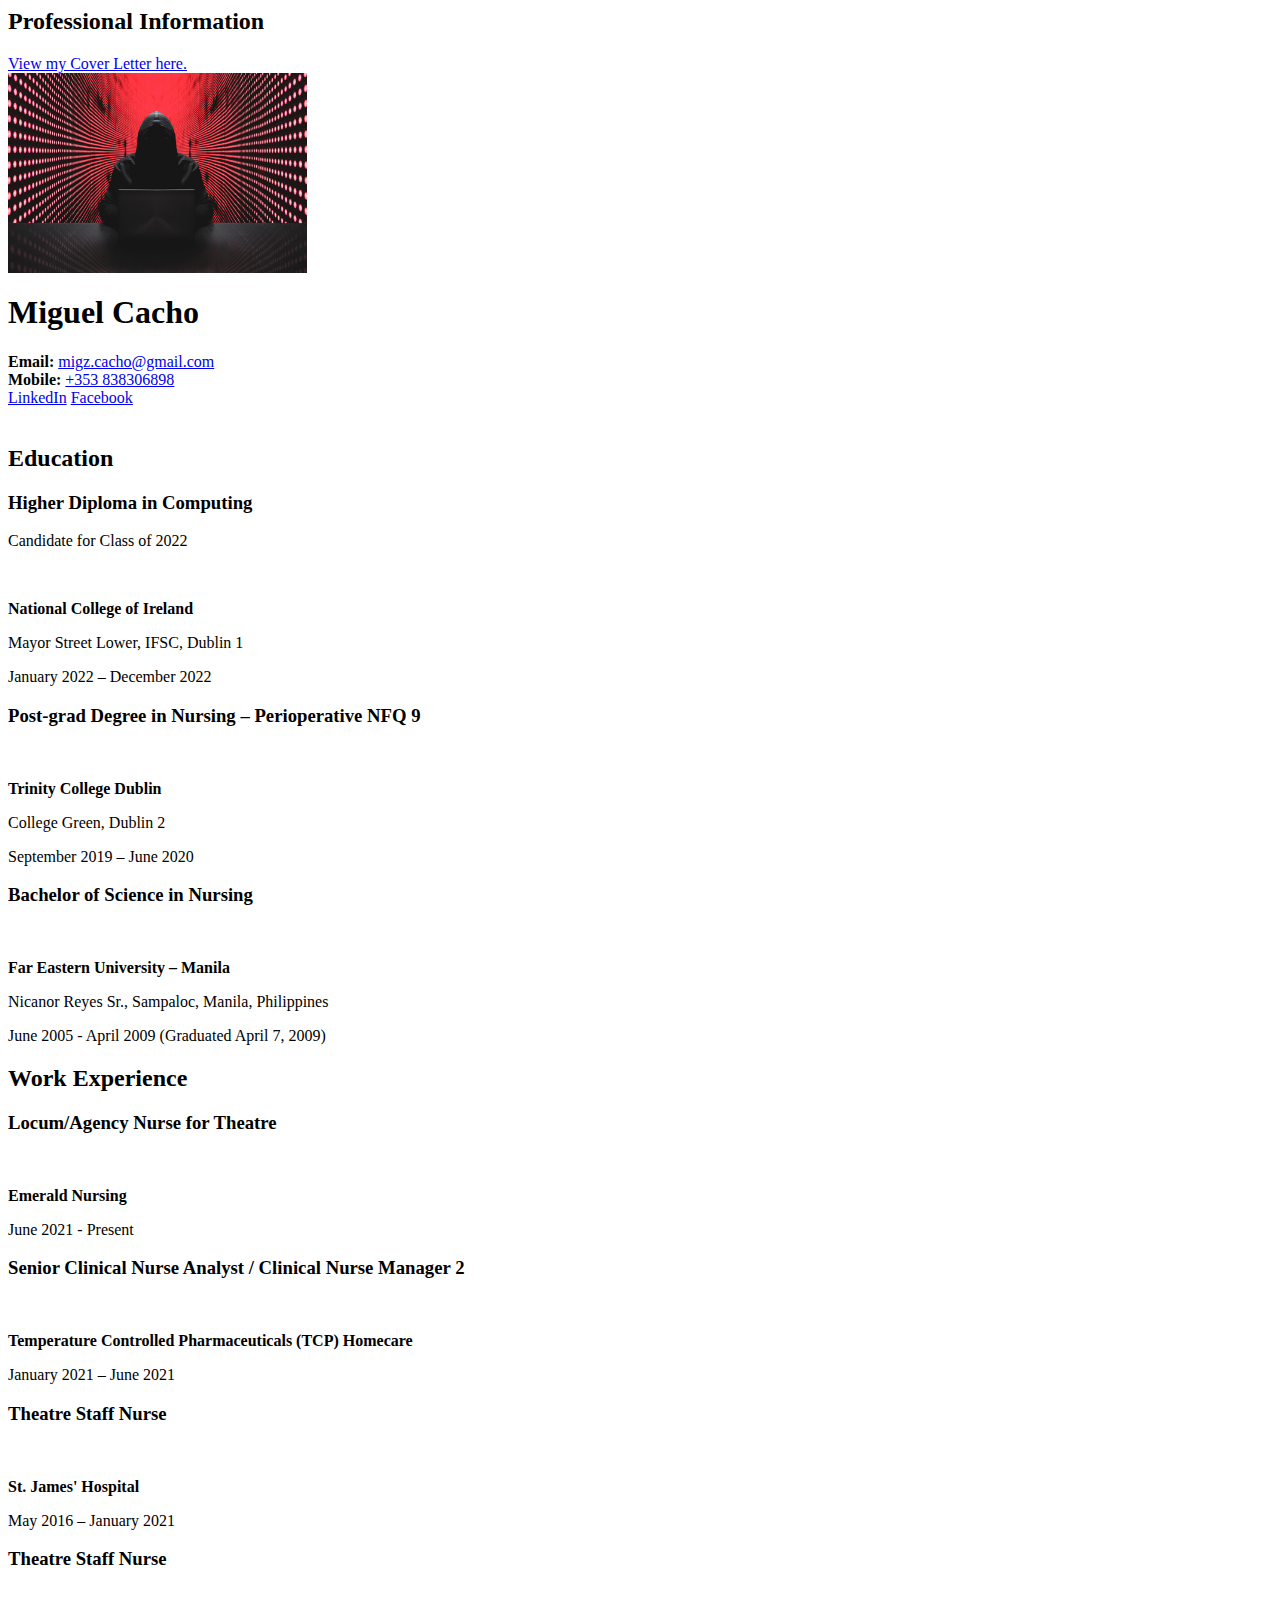
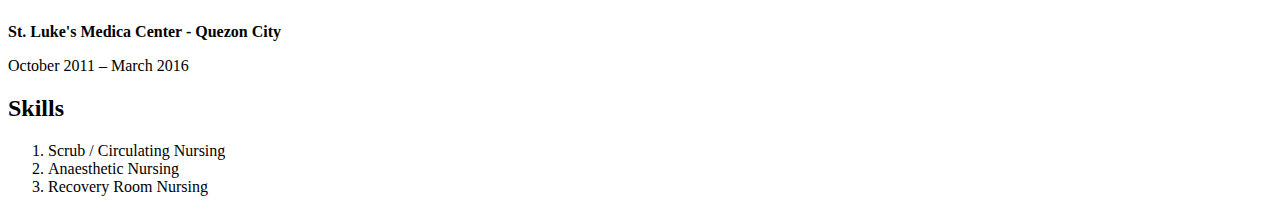
==== index.html @ 8d9654cc "Add files via upload" ====
<html>
  <head>
    <title> My Profile | Miguel Cacho </title>
    <link rel="stylesheet" href="styles/style.css">
    <link rel="preconnect" href="https://fonts.googleapis.com">
    <link rel="preconnect" href="https://fonts.gstatic.com" crossorigin>
    <link href="https://fonts.googleapis.com/css2?family=DM+Sans:wght@400;500;700&display=swap" rel="stylesheet">
  </head>

  <header>
    <h2 class="page-title">Professional Information</h2>
    <nav>
      <a class="nav-button" href="cover-letter.html">View my Cover Letter here.</a>
  </header>
    
  <body>
    <div class="container">
      <div class="name-line">
        <img src="photo/migs.jpg" width="auto" height="200px">
        <h1> Miguel Cacho</h1>
        <div><span class="bold-text"><strong>Email:</strong></span> <a href="mailto:migz.cacho@gmail.com">migz.cacho@gmail.com</a></div>
        <div><span class="bold-text"><strong>Mobile:</strong></span> <a href="tel:+353838306898">+353 838306898</a></div>
        <div class="button-set">
        <a class="bold-text default-button" href="https://www.linkedin.com/in/miguel-c-706818117" target="_blank">LinkedIn</a>
        <a class="bold-text default-button" href="https://facebook.com" target="_blank">Facebook</a></div>
      </div>
      <br>
      <div class="flex-container">
        <div class="column-1">
          <h2 class="column-title"> Education </h2>
          <div>
            <h3 class="school-name">Higher Diploma in Computing</h3>
            <p class="small-text">Candidate for Class of 2022</p><br>
            <p><b>National College of Ireland</b></p>
            <p class="small-text">Mayor Street Lower, IFSC, Dublin 1</p>
            <p class="small-text">January 2022 – December 2022</p>
          </div>
          <div class="divider"></div>
          <div>
            <h3 class="school-name">Post-grad Degree in Nursing – Perioperative NFQ 9</h3><br>
            <p><b>Trinity College Dublin</b></p>
            <p class="small-text">College Green, Dublin 2</p>
            <p class="small-text">September 2019 – June 2020</p>
          </div>
          <div class="divider"></div>
          <div>
            <h3 class="school-name">Bachelor of Science in Nursing</h3><br>
            <p><b>Far Eastern University – Manila</b></p>
            <p class="small-text">Nicanor Reyes Sr., Sampaloc, Manila, Philippines</p>
            <p class="small-text">June 2005 - April 2009 (Graduated April 7, 2009)</p>
          </div>
        </div>
        <div class="column-2">
          <h2 class="column-title"> Work Experience </h2>
          <div>
            <h3 class="school-name">Locum/Agency Nurse for Theatre</h3><br>
            <p><b>Emerald Nursing</b></p>
            <p class="small-text">June 2021 - Present</p>
        </div>
        <div class="divider"></div>
        <div>
            <h3 class="school-name">Senior Clinical Nurse Analyst / Clinical Nurse Manager 2</h3><br>
            <p><b>Temperature Controlled Pharmaceuticals (TCP) Homecare</b></p>
            <p class="small-text">January 2021 – June 2021</p>
        </div>
        <div class="divider"></div>
         <div>
            <h3 class="school-name">Theatre Staff Nurse</h3><br>
            <p><b>St. James' Hospital</b></p>
            <p class="small-text">May 2016 – January 2021</p>
        </div>
        <div class="divider"></div>
         <div>
            <h3 class="school-name">Theatre Staff Nurse</h3><br>
            <p><b>St. Luke's Medica Center - Quezon City</b></p>
            <p class="small-text">October 2011 – March 2016</p>
        </div>
        </div>
        <div class="column-3">
          <h2 class="column-title"> Skills </h2>
          <ol>
            <li> Scrub / Circulating Nursing </li>
            <li> Anaesthetic Nursing </li>
            <li> Recovery Room Nursing </li>
          </ol>
        </div>
      </div>
    </div>






       
      
    </body>
</html>
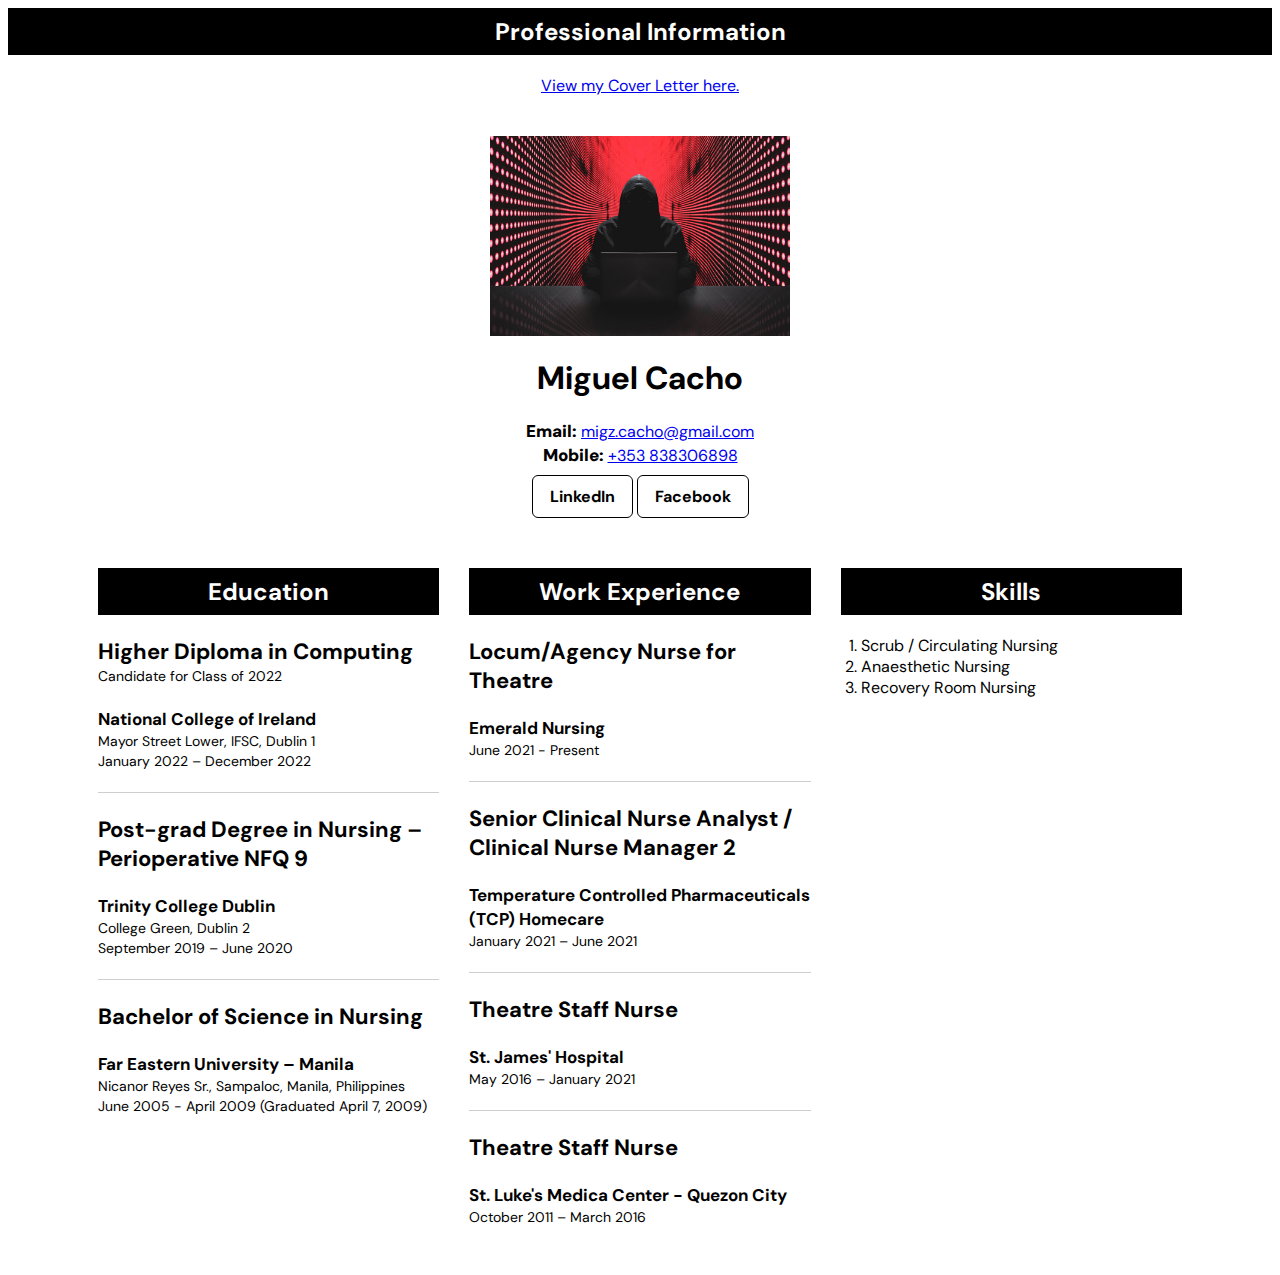
==== commit e83123cf: "Update index.html" ====
--- a/index.html
+++ b/index.html
@@ -1,7 +1,7 @@
 <html>
   <head>
     <title> My Profile | Miguel Cacho </title>
-    <link rel="stylesheet" href="styles/style.css">
+    <link rel="stylesheet" href="Styles/style.css">
     <link rel="preconnect" href="https://fonts.googleapis.com">
     <link rel="preconnect" href="https://fonts.gstatic.com" crossorigin>
     <link href="https://fonts.googleapis.com/css2?family=DM+Sans:wght@400;500;700&display=swap" rel="stylesheet">
@@ -95,4 +95,4 @@
        
       
     </body>
-</html>+</html>
--- a/Styles/style.css
+++ b/Styles/style.css
@@ -0,0 +1,162 @@
+body {
+  font-family: 'DM Sans', sans-serif;
+}
+
+
+/*typography*/
+
+h1 {
+  margin-bottom: 20px;
+}
+
+h2 {
+  background-color: #000;
+  padding: 8px 12px;
+  text-align: center;
+  color:  #fff;
+}
+
+h3 {
+  font-size:  22px;
+}
+
+.small-text {
+  font-size:  14px;
+  line-height: 20px;
+}
+
+p, span {
+  font-size: 17px;
+  margin-top: 0px;
+  margin-bottom: 0px;
+  line-height: 24px;
+}
+
+.bold-text {
+  font-weight:  700;
+}
+
+.name-line {
+  text-align: center;
+}
+
+.school-name {
+  margin-bottom: 0px;
+}
+
+ol {
+  padding-left:  20px;
+}
+
+
+/*button*/
+
+.default-button {
+  padding:  10px 17px;
+  background-color:  #fff;
+  color:  #000;
+  margin-top:  10px;
+  line-height:  60px;
+  border-radius:  6px;;
+  text-decoration: none;
+  transition:  all .3s ease;
+  border:  1px solid #000;
+}
+
+.default-button:hover {
+  opacity:  .8;
+  transition:  all .3s ease;
+}
+
+
+/*main container*/
+
+.container {
+  padding: 40px 90px;
+}
+
+
+/*flex container*/
+
+@media only screen and (min-width:  1000px) {
+.column-1, .column-2, .column-3 {
+  width: 33.3%;
+}
+}
+
+.flex-container {
+  display:  flex;
+  gap:  30px;
+ 
+   width: 100%;
+}
+
+
+/*divider*/
+
+.divider {
+  height:  1px;
+  width:  100%;
+  border-bottom:  1px solid #cecece;
+  padding-top:  20px;
+}
+
+
+
+/*media query*/
+
+@media only screen and (min-width:  600px) and (max-width:  999px) {
+
+  .column-1, .column-2, .column-3 {
+    width:  47.5%;
+  }
+
+  .flex-container {
+    gap: 0px;
+    justify-content: space-between;
+      flex-wrap: wrap;
+    }
+
+.container {
+  padding: 40px 20px;
+}
+
+}
+
+@media only screen and (max-width:  599px) {
+  .column-1, .column-2, .column-3 {
+    width:  100%;
+  }
+
+  .column-2, .column-3 {
+    margin-top:  80px;
+  }
+
+  .flex-container  {
+    display:  block;
+  }
+
+  .container {
+  padding: 40px 20px;
+}
+}
+
+
+/*BODY TEXT*/
+
+.body-text {
+  width:  50%;
+  margin:  0 auto;
+  padding-bottom:  120px;
+}
+
+
+/*NAVIGATION*/
+nav {
+  text-align:  center;
+}
+
+
+
+
+
